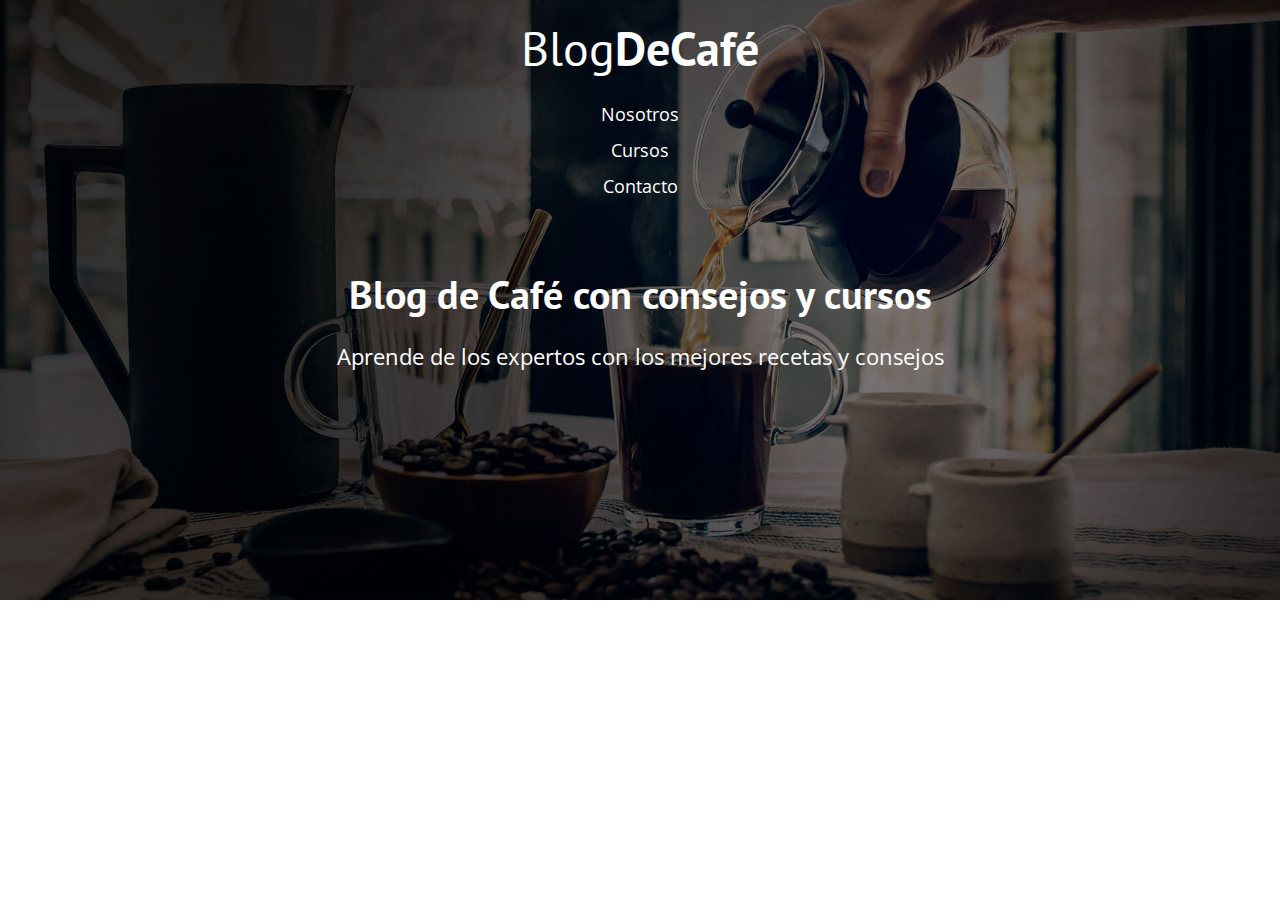
==== index.html @ a61f4677 "mi primer commit" ====
<!DOCTYPE html>
<html lang="es">
<head>
	<meta charset="UTF-8">
	<meta name="viewport" content="width=device-width, initial-scale=1.0">
	<title>Blog de Café</title>
	<link rel="preconnect" href="https://fonts.googleapis.com">
	<link rel="preconnect" href="https://fonts.gstatic.com" crossorigin>
	<link href="https://fonts.googleapis.com/css2?family=Open+Sans&family=PT+Sans:wght@400;700&display=swap" rel="stylesheet">
	<link rel="stylesheet" href="css/normalize.css">
	<link rel="stylesheet" href="css/styles.css">
</head>
<body>
	<header class="site-header">
		<div class="contenedor">
			<div class="barra">
				<a href="/">
					<h1 class="no-margin">Blog<span>DeCafé</span></h1>
				</a>
				<nav class="navegacion">
					<a href="nosotros.html">Nosotros</a>
					<a href="cursos.html">Cursos</a>
					<a href="contacto.html">Contacto</a>
				</nav>
			</div> <!-- barra -->

			<div class="texto-header">
				<h2 class="no-margin">Blog de Café con consejos y cursos</h2>
				<p class="no-margin">Aprende de los expertos con los mejores recetas y consejos</p>
			</div>

		</div> <!-- contenedor -->
	</header>
</body>
</html>
---- css/styles.css ----
html {
  box-sizing: border-box; /*sniped de paul_irish*/
  font-size: 62.5%; /** 1rem = 10px **/
}
*, *:before, *:after {
  box-sizing: inherit;
}

body  {
  font-family: 'Open Sans', sans-serif;
  font-size: 1.6rem;
  line-height: 2;
}

/*Globales*/

.contenedor {
  max-width: 120rem;
  margin: 0 auto;
}

h1, h2, h3, h4 {
  font-family: 'PT Sans', sans-serif;
  
}

h1 {
  font-size: 4.8rem;
}
h2 {
  font-size: 4rem;
}
h3 {
  font-size: 3.2rem;
}
h4 {
  font-size: 2.8rem;
}
img {
  max-width: 100%; /*para que se adapten en su contenedor*/
}


/*Utilidades*/

.centrar-texto {
  text-align: center;
}

.no-margin {
  margin: 0;
}



/*Header*/
.site-header {
  background-image: url(../img/banner.jpg);
  background-repeat: no-repeat;  /*por lo general todas las imagenes se repiten asi que*/
  background-position: center center;
  background-size: cover; /*se llene tanto altura y ancho se nota  pantallas pequeñas*/
  height: 60rem;
}

.site-header a{
  color: #ffffff;
  text-decoration: none;
}

.site-header h1 {
  text-align: center;
  font-weight: 400;
}

.site-header h1 span {
  font-weight: 700;
}

/*Navegacion*/
.navegacion a {
  text-align: center;
  display: block;
  font-size: 1.8rem; /*por defecto son 16px*/
}

/*header texto*/

.texto-header {
  color: #ffffff;
  text-align: center;
  margin-top: 5rem;
}

.texto-header p {
  font-size: 2.2rem;
}
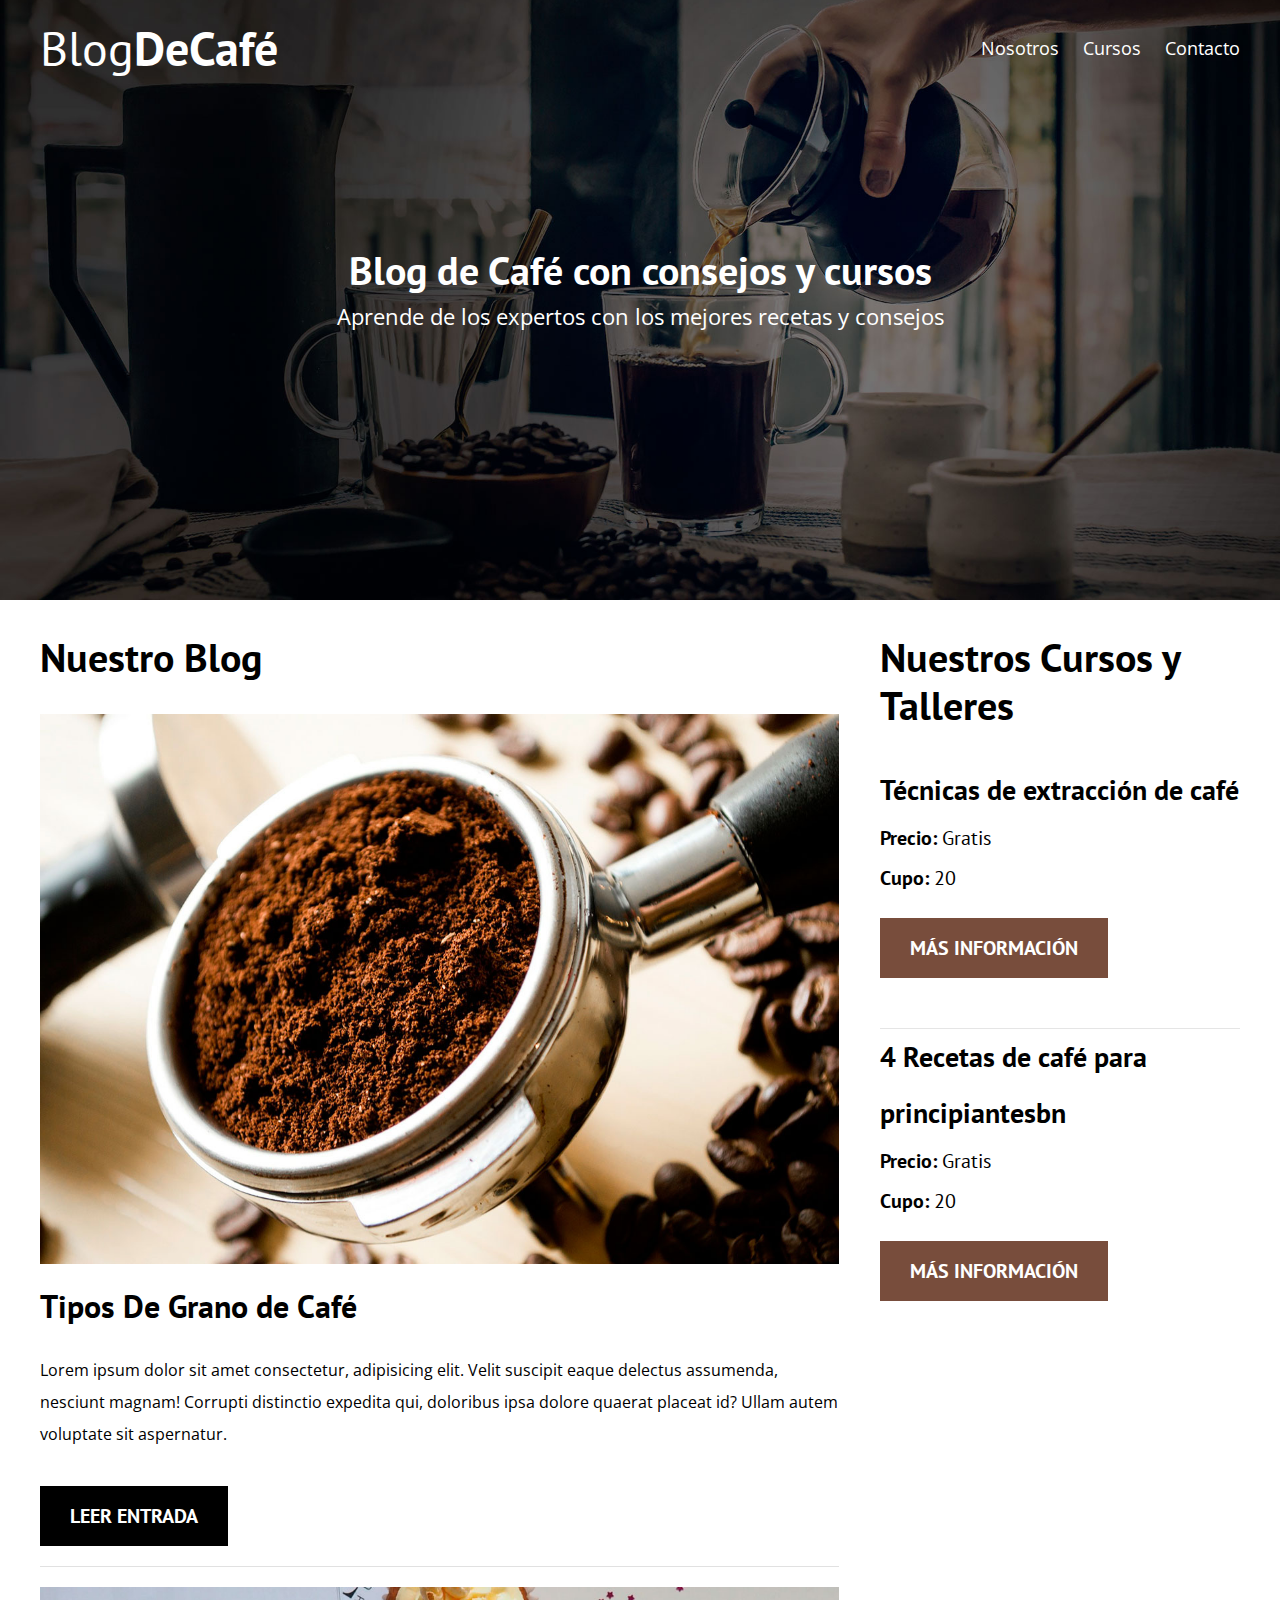
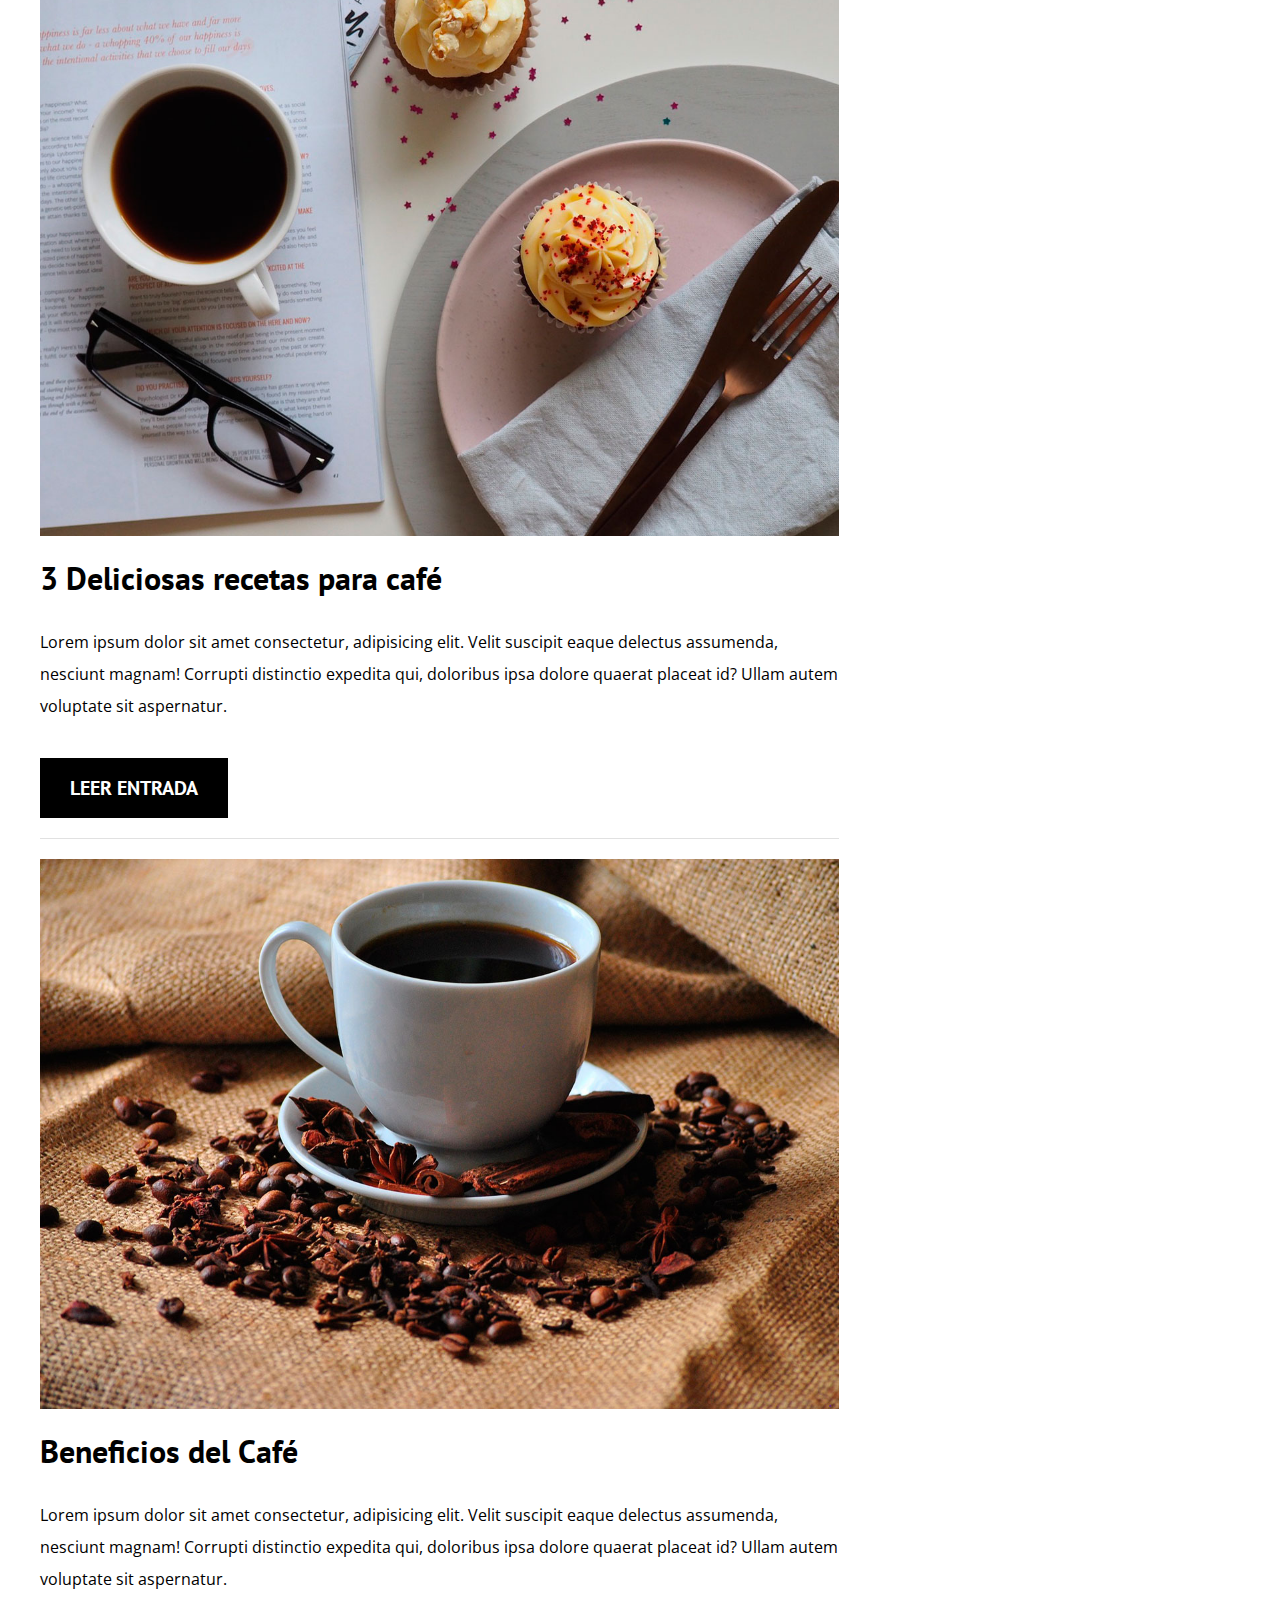
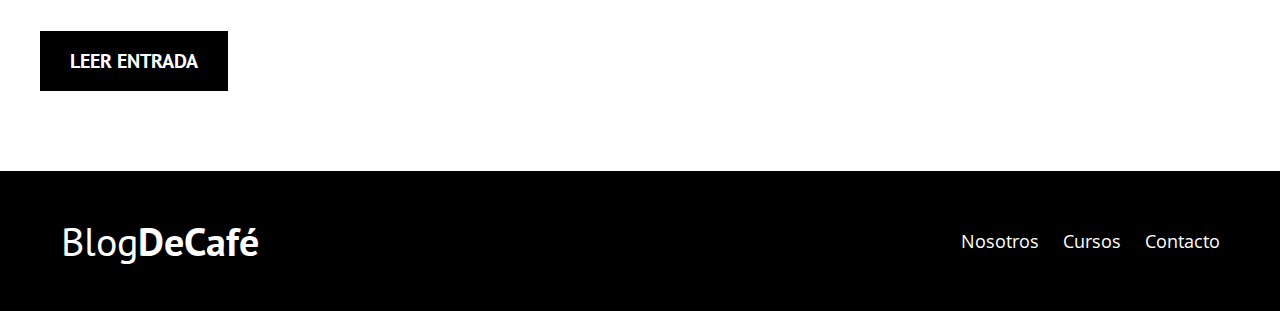
==== commit 4acfa9a7: "segundo commit" ====
--- a/index.html
+++ b/index.html
@@ -31,5 +31,73 @@
 
 		</div> <!-- contenedor -->
 	</header>
+
+	<div class="contenido-principal contenedor">
+		<main class="blog">
+			<h2>Nuestro Blog</h2>
+			<article class="entrada-blog">
+				<div class="imagen">
+					<img src="img/blog1.jpg" alt="Imagen blog">
+				</div>  <!-- imagen -->
+				<div class="contenido-blog">
+					<h3 class="no-margin">Tipos De Grano de Café</h3>
+					<p>Lorem ipsum dolor sit amet consectetur, adipisicing elit. Velit suscipit eaque delectus assumenda, nesciunt magnam! Corrupti distinctio expedita qui, doloribus ipsa dolore quaerat placeat id? Ullam autem voluptate sit aspernatur.</p>
+					<a href="entrada.html" class="btn btn-primario">Leer Entrada</a>
+				</div> <!-- contenido-blog -->
+			</article>
+			<article class="entrada-blog">
+				<div class="imagen">
+					<img src="img/blog2.jpg" alt="Imagen blog">
+				</div>  <!-- imagen -->
+				<div class="contenido-blog">
+					<h3 class="no-margin">3 Deliciosas recetas para café</h3>
+					<p>Lorem ipsum dolor sit amet consectetur, adipisicing elit. Velit suscipit eaque delectus assumenda, nesciunt magnam! Corrupti distinctio expedita qui, doloribus ipsa dolore quaerat placeat id? Ullam autem voluptate sit aspernatur.</p>
+					<a href="entrada.html" class="btn btn-primario">Leer Entrada</a>
+				</div> <!-- contenido-blog -->
+			</article>
+			<article class="entrada-blog">
+				<div class="imagen">
+					<img src="img/blog3.jpg" alt="Imagen blog">
+				</div>  <!-- imagen -->
+				<div class="contenido-blog">
+					<h3 class="no-margin">Beneficios del Café</h3>
+					<p>Lorem ipsum dolor sit amet consectetur, adipisicing elit. Velit suscipit eaque delectus assumenda, nesciunt magnam! Corrupti distinctio expedita qui, doloribus ipsa dolore quaerat placeat id? Ullam autem voluptate sit aspernatur.</p>
+					<a href="entrada.html" class="btn btn-primario">Leer Entrada</a>
+				</div> <!-- contenido-blog -->
+			</article>
+		</main>
+		<aside class="cursos">
+			<h2>Nuestros Cursos y Talleres</h2>
+
+			<ul class="cursos-lista">
+				<li class="curso">
+					<h4 class="no-margin">Técnicas de extracción de café</h4>
+					<p class="no-margin">Precio: <span>Gratis</span> </p>
+					<p class="no-margin">Cupo: <span>20</span></p>
+					<a href="cursos.html" class="btn btn-secundario">Más Información</a>
+				</li>
+				<li class="curso">
+					<h4 class="no-margin">4 Recetas de café para principiantesbn  </h4>
+					<p class="no-margin">Precio: <span>Gratis</span> </p>
+					<p class="no-margin">Cupo: <span>20</span></p>
+					<a href="cursos.html" class="btn btn-secundario">Más Información</a>
+				</li>
+			</ul>
+		</aside>
+	</div> <!-- contenido-principal  contenedor -->
+
+	<footer class="site-footer">
+		<div class="contenedor">
+			<div class="barra">
+				<p class="no-margin">Blog<span>DeCafé</span></p>
+			
+				<div class="navegacion">
+					<a href="nosotros.html">Nosotros</a>
+					<a href="cursos.html">Cursos</a>
+					<a href="contacto.html">Contacto</a>
+				</div>
+			</div>
+		</div>
+	</footer>
 </body>
 </html>--- a/css/styles.css
+++ b/css/styles.css
@@ -16,6 +16,7 @@
 
 .contenedor {
   max-width: 120rem;
+  width: 95%;
   margin: 0 auto;
 }
 
@@ -29,6 +30,7 @@
 }
 h2 {
   font-size: 4rem;
+  line-height: 1.2;
 }
 h3 {
   font-size: 3.2rem;
@@ -51,9 +53,44 @@
   margin: 0;
 }
 
-
+/*Botoness*/
+
+.btn {
+  display: block;
+  text-align: center;
+  padding: 1rem 3rem;
+  margin: 2rem 0;
+  color: #ffffff;
+  text-decoration: none;
+  font-family: 'PT Sans', sans-serif;
+  font-weight: 700;
+  text-transform: uppercase;
+  font-size: 2rem;
+}
+
+@media (min-width: 768px) {                    
+  .btn {
+    display: inline-block;
+  }
+} 
+
+.btn-primario {
+  background-color: #000000;
+}
+
+.btn-secundario {
+  background-color: #784d3c;
+}
 
 /*Header*/
+@media (min-width: 768px) {
+  .barra {
+    display: flex;
+    justify-content: space-between;
+    align-items: center;
+  }
+}
+
 .site-header {
   background-image: url(../img/banner.jpg);
   background-repeat: no-repeat;  /*por lo general todas las imagenes se repiten asi que*/
@@ -81,8 +118,19 @@
   text-align: center;
   display: block;
   font-size: 1.8rem; /*por defecto son 16px*/
-}
-
+  color: #ffffff;
+  text-decoration: none;
+}
+
+@media (min-width: 768px) {                    
+  .navegacion a {
+    display: inline;
+    margin-right: 2rem;
+  }
+  .navegacion a:last-of-type {
+    margin: 0;
+  }
+} 
 /*header texto*/
 
 .texto-header {
@@ -90,7 +138,115 @@
   text-align: center;
   margin-top: 5rem;
 }
+
+@media (min-width: 768px) {                    
+  .texto-header {
+    margin-top: 15rem;
+  }
+} 
 
 .texto-header p {
   font-size: 2.2rem;
+}
+
+/*Contenido Primcipal HOME*/
+
+.contenido-principal {
+  display: flex;
+  flex-wrap: wrap;        /* ==>Para eliminar scroll vertical*/
+}
+                            /*main izquiera aside derecha posicionamiento*/
+.blog,
+.cursos {
+  flex: 0 0 100%;
+  /*flex-grow: 0;
+  flex-shrink: 0;
+  flex-basis: 100%;
+*/
+}
+
+.cursos {
+  order: -1; /*para que empieze antes que el blog*/
+}
+
+@media (min-width: 768px) {                    
+  .contenido-principal {
+    justify-content: space-between;
+  }
+  .blog {
+    flex-basis: 66.6%;
+    order: -1;
+  }
+  .cursos {
+    flex-basis: calc(33.3% - 4rem);
+  }
+}
+
+/*.entrada-blog {
+  display: flex;
+  justify-content: space-between;
+  align-items: center;
+} 
+
+.entrada-blog .imagen {
+  flex:  0 0 40%;
+}
+
+.entrada-blog .contenido-blog {
+  flex: 0 0 calc(60% - 2rem);
+}*/
+
+.entrada-blog {
+  margin-bottom: 2rem;
+  border-bottom: 1px solid #e1e1e1;
+}
+
+.entrada-blog:last-of-type {
+  border: none;
+}
+
+/*Cursos sidebar*/
+
+.cursos-lista {    /*eliminamos el padding y la viñeta de la lista*/
+  padding: 0;
+  list-style: none;  
+}
+
+.curso {
+  padding-bottom: 3rem;
+  border-bottom: 1px solid #e1e1e1e1;
+}
+
+.curso:last-of-type {
+  border-bottom: none;
+}
+
+.curso p {
+  font-family: 'PT Sans', sans-serif;
+  font-weight: 700;
+  font-size: 2rem;
+}
+
+.curso p span {
+  font-weight: 400;
+}
+
+/*footer*/
+
+.site-footer {
+  background-color: #000000;
+  padding: 3rem;
+  margin-top: 4rem;
+}
+
+.site-footer p {
+  color: #ffffff;
+  font-size: 4rem;
+  font-weight: 400;
+  font-family: 'PT Sans', sans-serif;
+  text-align: center;
+}
+
+.site-footer p span {
+  font-weight: 700;
 }